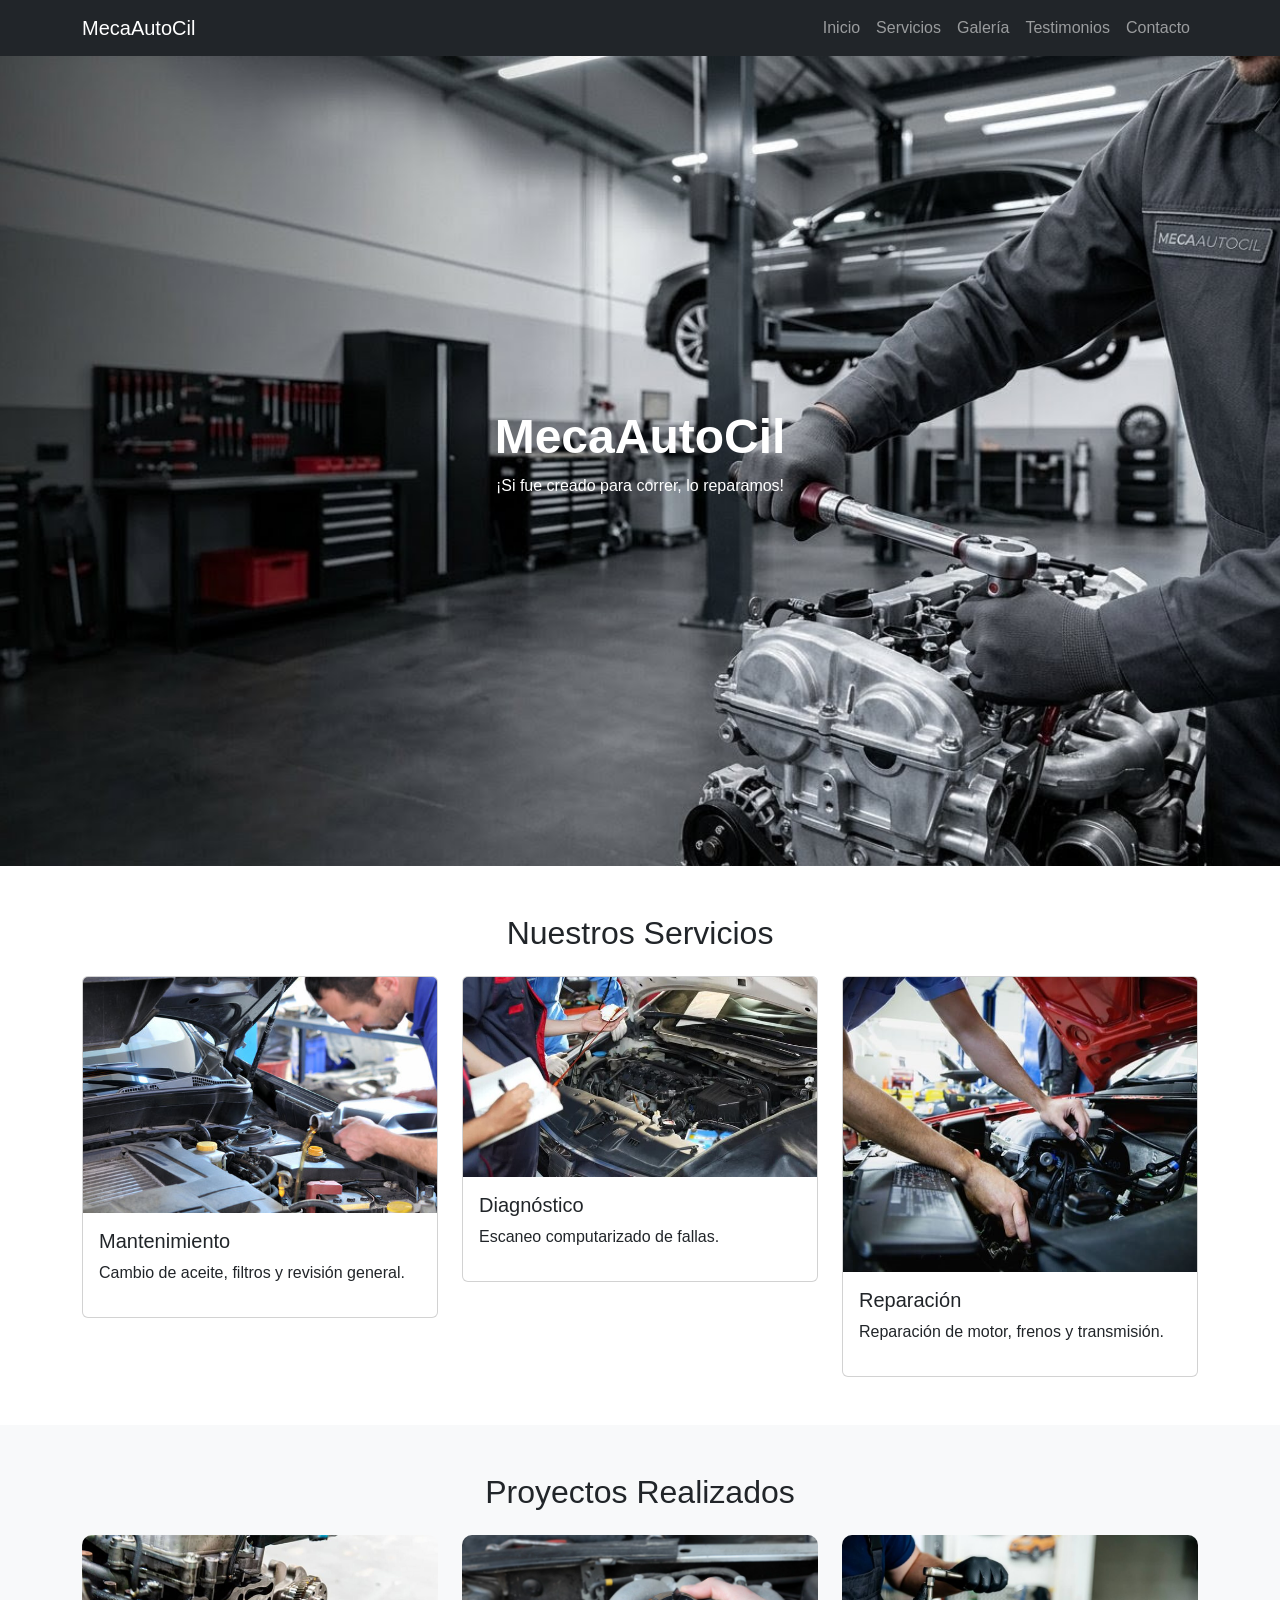
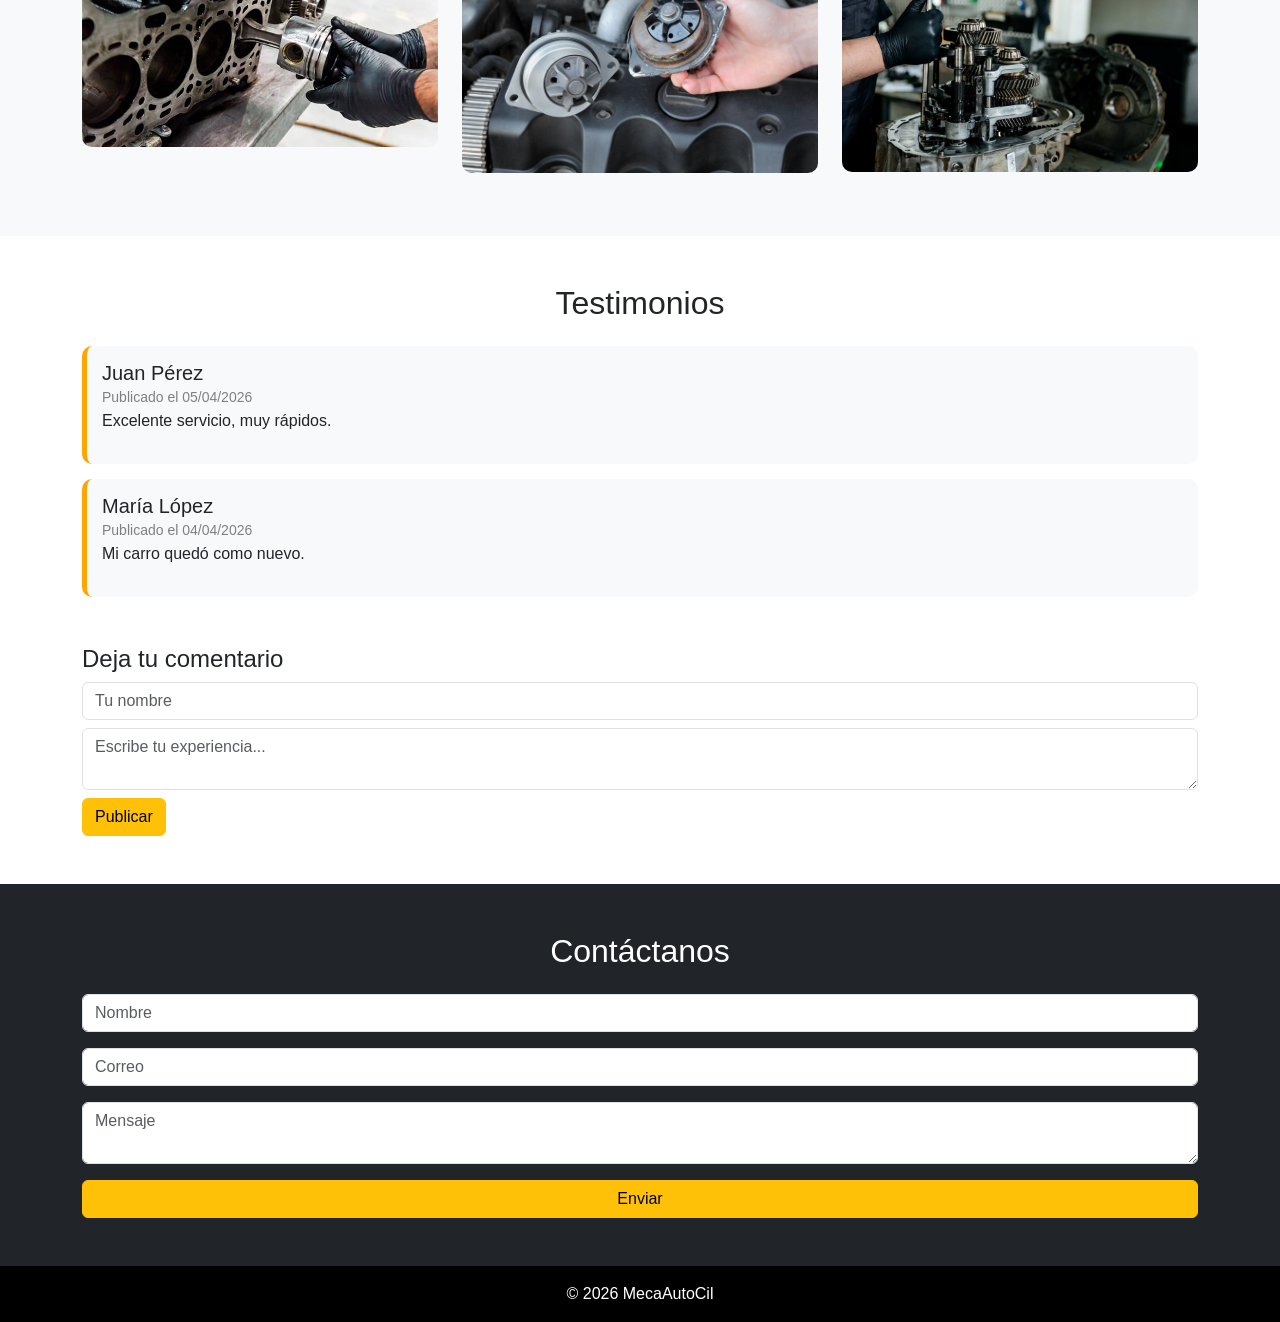
==== index.html @ b0e5bbb2 "Proyecto Web Final" ====
<!DOCTYPE html>
<html lang="es">
<head>
    <meta charset="UTF-8">
    <meta name="viewport" content="width=device-width, initial-scale=1.0">
    <title>MecaAutoCil</title>

    <link href="https://cdn.jsdelivr.net/npm/bootstrap@5.3.0/dist/css/bootstrap.min.css" rel="stylesheet">

    <link rel="stylesheet" href="CSS/styles.css">
</head>
<body>

<!-- Menu -->
<nav class="navbar navbar-expand-lg navbar-dark bg-dark">
    <div class="container">
        <a class="navbar-brand" href="#">MecaAutoCil</a>
        <button class="navbar-toggler" data-bs-toggle="collapse" data-bs-target="#menu">
            <span class="navbar-toggler-icon"></span>
        </button>

        <div class="collapse navbar-collapse" id="menu">
            <ul class="navbar-nav ms-auto">
                <li class="nav-item"><a class="nav-link" href="#inicio">Inicio</a></li>
                <li class="nav-item"><a class="nav-link" href="#servicios">Servicios</a></li>
                <li class="nav-item"><a class="nav-link" href="#galeria">Galería</a></li>
                <li class="nav-item"><a class="nav-link" href="#testimonios">Testimonios</a></li>
                <li class="nav-item"><a class="nav-link" href="#contacto">Contacto</a></li>
            </ul>
        </div>
    </div>
</nav>

<!-- Inicio -->
<section id="inicio" class="hero text-center text-white">
    <div class="container">
        <h1>MecaAutoCil</h1>
        <p>¡Si fue creado para correr, lo reparamos!</p>
    </div>
</section>

<!-- Servicios -->
<section id="servicios" class="container py-5">
    <h2 class="text-center mb-4">Nuestros Servicios</h2>
    <div class="row">
        <div class="col-md-4">
            <div class="card">
                <a href="mantenimiento.html">
                    <img src="assets\Mantenimiento.jpg" class="card-img-top">
                </a>
                    <div class="card-body">
                        <h5>Mantenimiento</h5>
                        <p>Cambio de aceite, filtros y revisión general.</p>
                    </div>
            </div>
        </div>
        

        
        <div class="col-md-4">
            <div class="card">
                <a href="diagnostico.html">
                    <img src="assets/Diagnostico.jpg" class="card-img-top">
                </a>
                    <div class="card-body">
                        <h5>Diagnóstico</h5>
                        <p>Escaneo computarizado de fallas.</p>
                    </div>
            </div>
        </div>
        

        
        <div class="col-md-4">
            <div class="card">
                <a href="reparacion.html">
                    <img src="assets/Reparaciones.jpg" class="card-img-top">
                </a>
                    <div class="card-body">
                        <h5>Reparación</h5>
                        <p>Reparación de motor, frenos y transmisión.</p>
                
                    </div>
            </div>
        </div>
        
    </div>
</section>

<!-- Proyectos -->
<section id="galeria" class="bg-light py-5">
    <div class="container">
        <h2 class="text-center mb-4">Proyectos Realizados</h2>
        <div class="row">
            <div class="col-md-4"><img src="assets/Motor.jpg" class="img-fluid gallery-img"></div>
            <div class="col-md-4"><img src="assets/Bomba.jpg" class="img-fluid gallery-img"></div>
            <div class="col-md-4"><img src="assets/Transmision.jpg" class="img-fluid gallery-img"></div>
        </div>
    </div>
</section>

<!-- Testimonios -->
<section id="testimonios" class="container py-5">
    <h2 class="text-center mb-4">Testimonios</h2>
    <div id="lista-testimonios">

        <div class="comentario">
            <h5>Juan Pérez</h5>
            <small>Publicado el 05/04/2026</small>
            <p>Excelente servicio, muy rápidos.</p>
        </div>

        <div class="comentario">
            <h5>María López</h5>
            <small>Publicado el 04/04/2026</small>
            <p>Mi carro quedó como nuevo.</p>
        </div>

    </div>

    <!-- Formulario de testimonios -->
    <div class="mt-5">
        <h4>Deja tu comentario</h4>
        <form id="form-testimonio">
            <input type="text" id="nombre" class="form-control mb-2" placeholder="Tu nombre" required>
            <textarea id="mensaje" class="form-control mb-2" placeholder="Escribe tu experiencia..." required></textarea>
            <button class="btn btn-warning">Publicar</button>
        </form>
    </div>
</section>

<!-- Contacto -->
<section id="contacto" class="bg-dark text-white py-5">
    <div class="container">
        <h2 class="text-center mb-4">Contáctanos</h2>

        <form id="formulario">
            <div class="mb-3">
                <input type="text" class="form-control" placeholder="Nombre" required>
            </div>

            <div class="mb-3">
                <input type="email" class="form-control" placeholder="Correo" required>
            </div>

            <div class="mb-3">
                <textarea class="form-control" placeholder="Mensaje" required></textarea>
            </div>

            <button class="btn btn-warning w-100">Enviar</button>
        </form>
    </div>
</section>

<footer class="text-center bg-black text-white p-3">
    © 2026 MecaAutoCil
</footer>

<script src="https://code.jquery.com/jquery-3.6.0.min.js"></script>
<script src="JS/script.js"></script>

</body>
</html>
---- CSS/styles.css ----
body {
    font-family: Arial, sans-serif;
}

.hero {
    background: url('../assets/Fondo.jpeg') center/cover no-repeat;
    height: 90vh;
    display: flex;
    align-items: center;
    justify-content: center;
}

.hero h1 {
    font-size: 3rem;
    font-weight: bold;
}

.card {
    transition: transform 0.3s;
}

.card:hover {
    transform: scale(1.05);
}

.gallery-img {
    margin-bottom: 15px;
    border-radius: 10px;
    transition: 0.3s;
}

.gallery-img:hover {
    transform: scale(1.05);
}

.comentario {
    background: #f8f9fa;
    padding: 15px;
    border-radius: 10px;
    margin-bottom: 15px;
    border-left: 5px solid orange;
}

.comentario h5 {
    margin: 0;
}

.comentario small {
    color: gray;
}
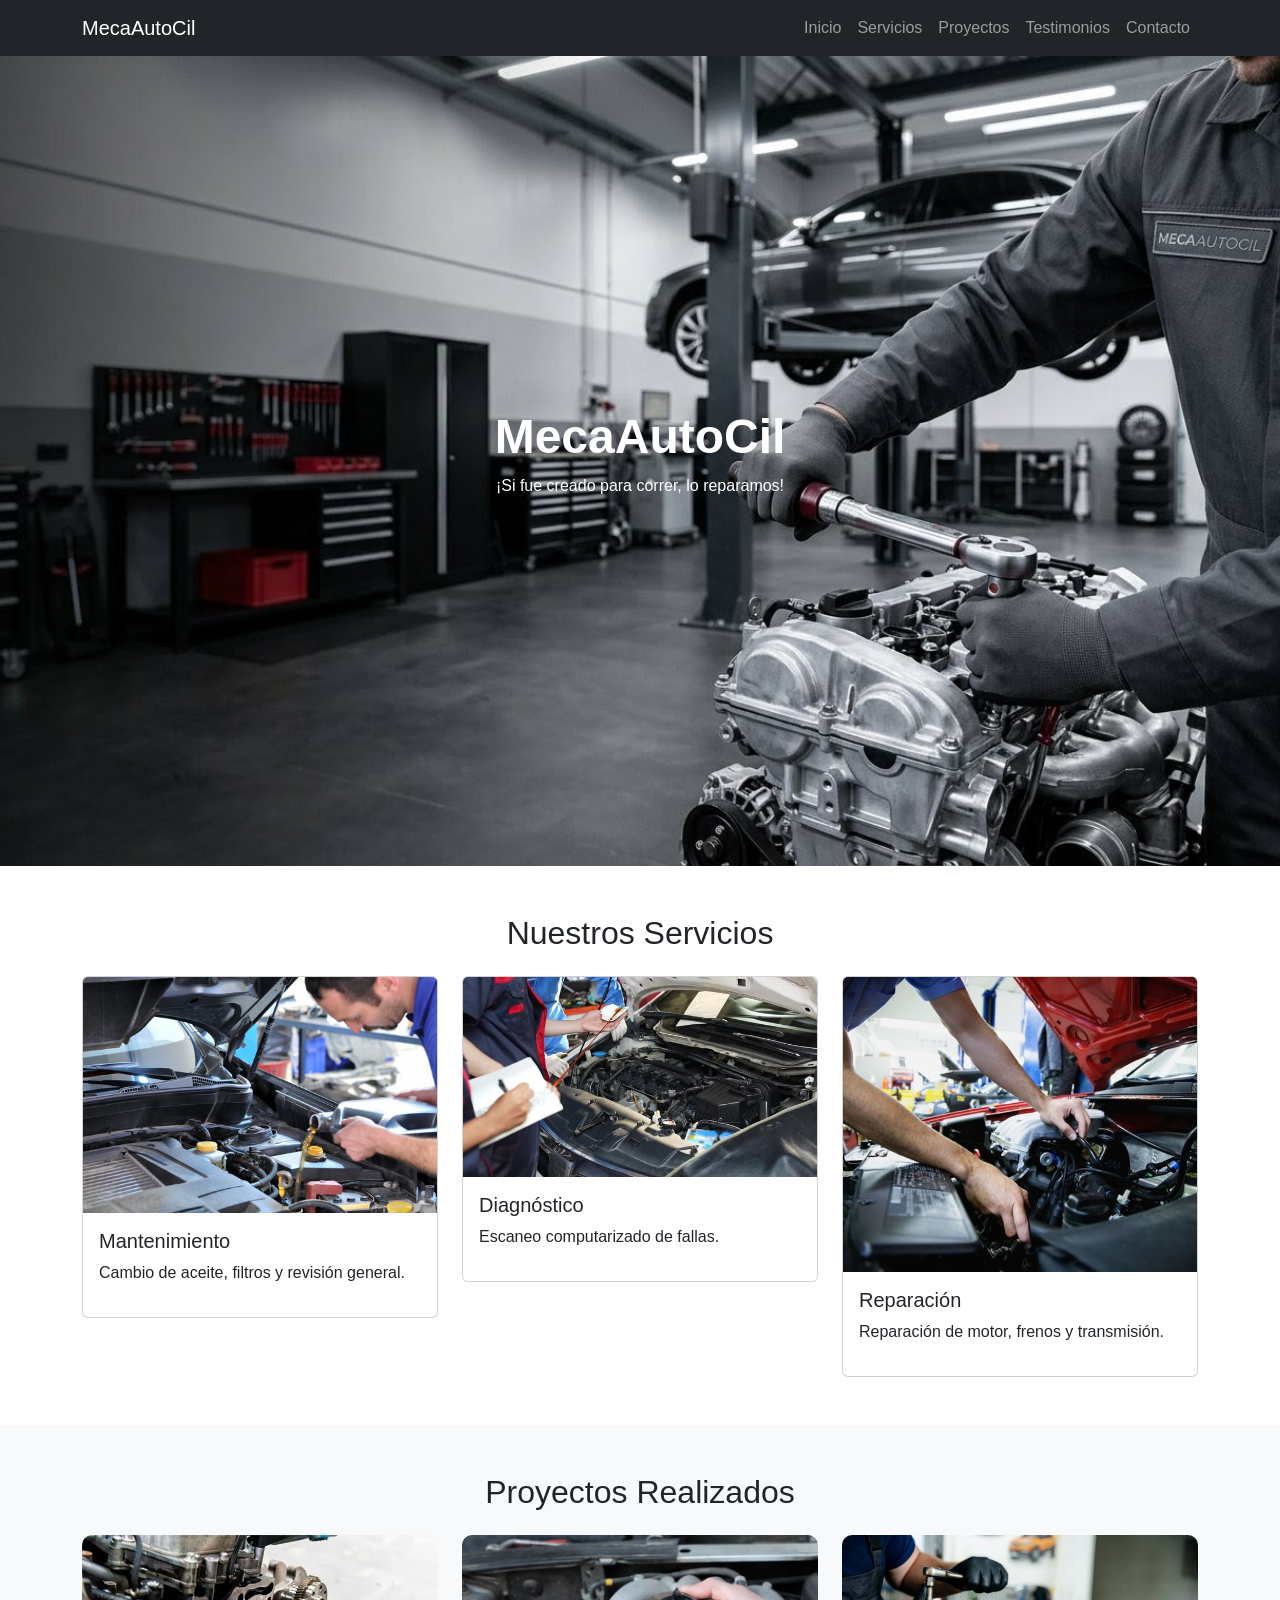
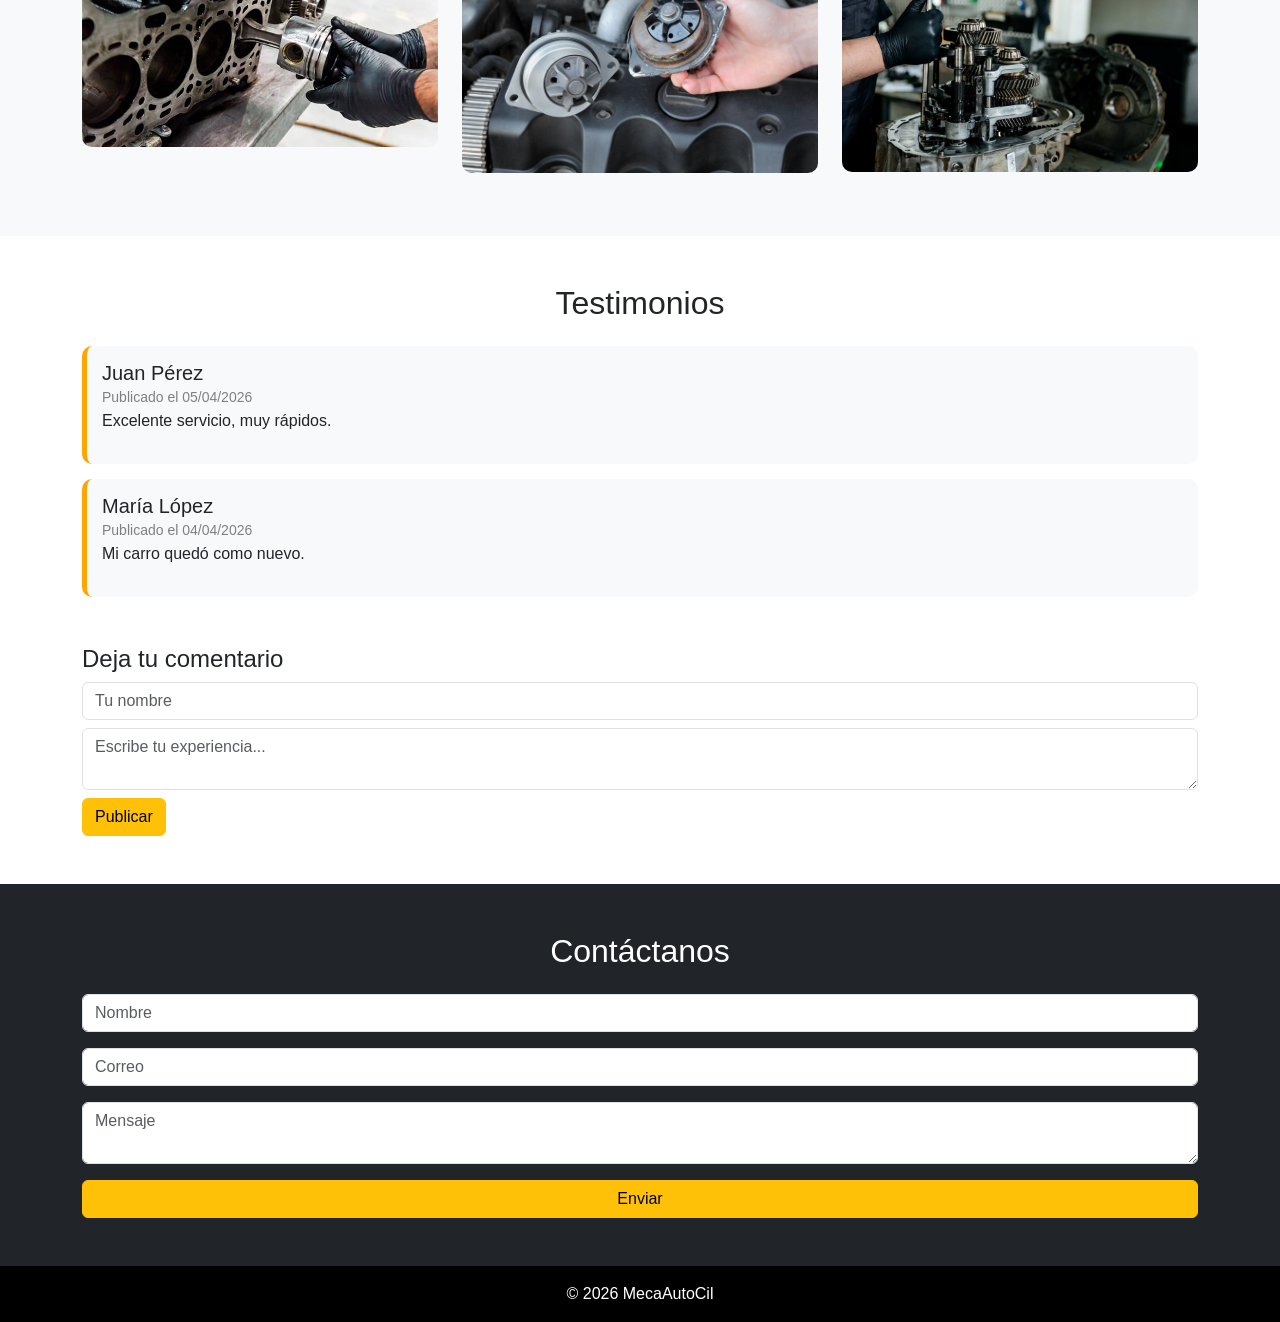
==== commit 5f38a521: "Ajuste mínimo" ====
--- a/index.html
+++ b/index.html
@@ -23,7 +23,7 @@
             <ul class="navbar-nav ms-auto">
                 <li class="nav-item"><a class="nav-link" href="#inicio">Inicio</a></li>
                 <li class="nav-item"><a class="nav-link" href="#servicios">Servicios</a></li>
-                <li class="nav-item"><a class="nav-link" href="#galeria">Galería</a></li>
+                <li class="nav-item"><a class="nav-link" href="#galeria">Proyectos</a></li>
                 <li class="nav-item"><a class="nav-link" href="#testimonios">Testimonios</a></li>
                 <li class="nav-item"><a class="nav-link" href="#contacto">Contacto</a></li>
             </ul>
